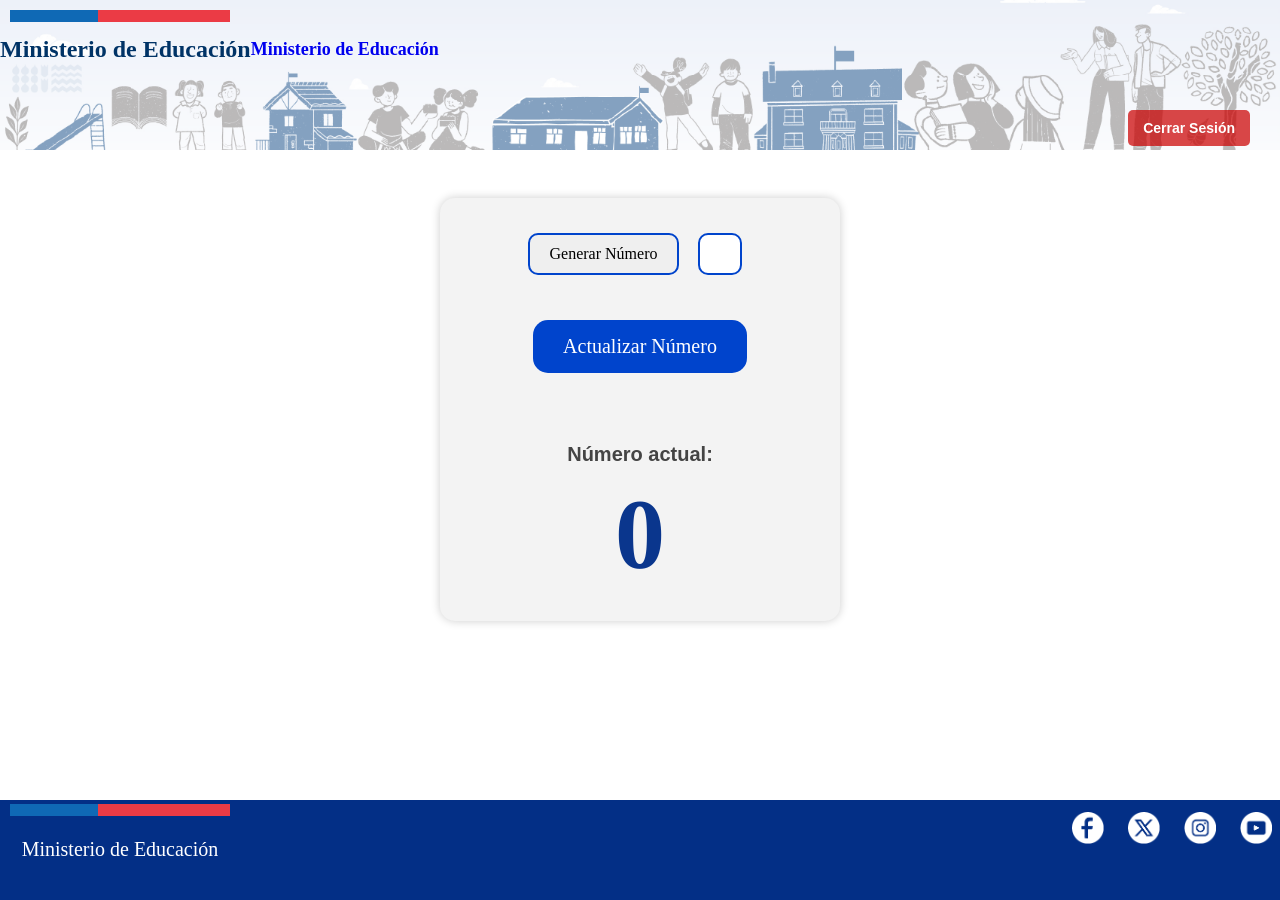
==== index.html @ 26e77a11 "se modifica base" ====
<!DOCTYPE html>
<html lang="es">
<head>
    <!-- Sistema numerador - By JRichard -->
    <meta charset="UTF-8">
    <meta name="viewport" content="width=device-width, initial-scale=1.0">
    <title>Sistema de Números</title>
    <script src="https://code.jquery.com/jquery-3.6.0.min.js"></script>
    <link rel="stylesheet" href="css/control_styles.css">
</head>
<body>

    <div id="headerBackground"></div> <!-- Fondo de la cabecera -->

    <div id="logo_sup"></div>

    <div id="contenedor">
        <h1>Ministerio de Educación</h1>
        <h2>
            <a href="https://mineduc.cl">Ministerio de Educación</a>
        </h2>
    </div>	

    <!-- Mostrar el nombre de usuario -->
    <div id="nombreUsuario"></div>
    <a href="logout.php" id="cerrarSesion" onclick="cerrarVentana()">Cerrar Sesión</a>
    
    <div id="contenedorCentral">
        <div>
            <button id="generarNumero">Generar Número</button>
            <input type="number" id="nuevoNumero" name="nuevoNumero" required>
        </div>
        <button id="actualizarNumero">Actualizar Número</button>
        <p>Número actual: <span id="numeroActual">0</span></p>
    </div>

    <footer id="container_footer">
        <div id="mi-contenedor_footer">
            <section>
                <div id="barra_footer">
                    <a href="https://mineduc.cl" class="enlace-mineduc" target="_blank">Ministerio de Educación</a>
                </div>
            </section>
            
            <!--Redes sociales-->
            <div class="redes-sociales">
                <a href="http://www.facebook.com/mineduc" target="_blank">
                    <img src="img_redes/facebook.png" alt="Facebook">
                </a>
                <a href="http://twitter.com/mineduc" target="_blank">
                    <img src="img_redes/x.png" alt="Twitter">
                </a>
                <a href="https://www.instagram.com/mineducchile" target="_blank">
                    <img src="img_redes/instagram.png" alt="Instagram">
                </a>
                <a href="https://www.youtube.com/user/mineducchile" target="_blank">
                    <img src="img_redes/youtube.png" alt="YouTube">
                </a>
            </div>
        </div>
    </footer>

    <script src="js/control.js"></script>
</body>
</html>
---- css/control_styles.css ----
* {
    margin: 0;
    padding: 0;
    font-style: normal;
    font-family: 'gobCL';
    box-sizing: border-box;
    text-decoration: none;
 
 /* Contenedor del header */
 #headerBackground {
	position: absolute;
	top: 0;
	left: 0;
	width: 100%;
	height: 150px; /* Ajusta la altura según sea necesario */
	background: url('../img_numerador/Header-Mineduc.png') no-repeat center/cover;
	opacity: 0.5; /* Ajusta la transparencia */
	z-index: -1; /* Para que quede detrás del contenido */
}

#logo_sup {
	position: relative;
	text-align: center;
	padding: 20px;
	z-index: 1;
}
p {
	font-family: 'Segoe UI', Tahoma, Geneva, Verdana, sans-serif; /* Aplica la misma fuente */
	font-size: 14px;
}
input[type="number"] {
  width: 40px; /* Ajusta el ancho según tus necesidades */
  padding: 5px;
  margin: 5px;
  appearance: textfield; /* Para Safari */
  -webkit-appearance: textfield; /* Para Chrome y Safari */
  -moz-appearance: textfield; /* Para Firefox */
  text-align: right; /* Alinea el texto y el cursor a la derecha */
}

input[type="number"]::-webkit-outer-spin-button,
input[type="number"]::-webkit-inner-spin-button {
  -webkit-appearance: none;
  margin: 0;
}
#logo_sup {
	background: url('../img_numerador/logotop.jpg') no-repeat;
    min-width: 220px;
	top: 10PX;
    padding-top: 20px;
	position: relative;
	left: 10px;
}

#contenedor {
	display: flex; /* Activa el modelo de caja flexible */
	justify-content: flex-start; /* Alinea los elementos a la izquierda */
	align-items: center; /* Centra verticalmente los elementos */ 
	height: 2vh; /* Ajusta la altura al 100% del viewport */
	font-size: 12px;
	color: #003366;
	font-family: 'Segoe UI', Tahoma, Geneva, Verdana, sans-serif;
	
	

}
#barraTitulo h1 {
	background-color: #0044cc;
	padding: 20px;
	text-align: center;
	color: white;
	border-radius: 10px;
	margin-top: 40px;
}
/* Logo Contenedor */
		
#cerrarSesion {
	position: absolute;
	top: 10px; /* Ajusta la posición vertical según tus necesidades */
	right: 30px;
	font-family: 'Segoe UI', Tahoma, Geneva, Verdana, sans-serif; /* Aplica la misma fuente */
	font-size: 14px;
	color: #007bff; /* Color azul para un enlace */
	text-decoration: none; /* Elimina el subrayado predeterminado */
	margin-bottom: 30px; /* Agrega un margen inferior de 40px (dos líneas de espacio) */
}
#cerrarSesion:hover {
	text-decoration: underline; /* Subrayar al pasar el mouse */
}
#contenedorCentral {
    display: flex;       /* Flexbox para alinear elementos */
    flex-direction: column; /* Apilar los elementos verticalmente */
    align-items: center;  /* Centra los elementos horizontalmente */
    gap: 40px;           /* Espacio entre los elementos */
    padding: 30px;
    background: #f3f3f3; /* Fondo suave */
    border-radius: 15px;  /* Bordes redondeados */
    box-shadow: 0 0 10px rgba(0, 0, 0, 0.2); /* Sombra suave */
    width: 400px;        /* Ancho del contenedor */
    margin: 140px auto;      /* Centrar el contenedor */
}
#generarNumero, #nuevoNumero {
    display: inline-block;  /* Permite alinear los elementos juntos */
    padding: 10px 20px;
    font-size: 16px;
    border: 2px solid #0044cc; /* Borde azul */
    border-radius: 10px;
    margin-right: 10px;     /* Espacio entre botón e input */
    outline: none;
}
#actualizarNumero {
    padding: 15px 30px;
    font-size: 20px;
    background: #0044cc; /* Color de fondo azul */
    color: white;        /* Texto blanco */
    border: none;
    border-radius: 15px;
    cursor: pointer;      /* Manito al pasar el mouse */
    transition: background 0.3s; /* Transición suave */
}
#actualizarNumero:hover {
    background: #002288; /* Cambio de color al pasar el mouse */
}

/* Centrar y estilizar el contenedor del número */
#contenedorCentral p {
    text-align: center;
    font-size: 20px; /* Tamaño más grande */
    font-weight: bold;
    color: #444; /* Color gris oscuro */
    margin-top: 30px; /* Espaciado superior */
}

#numeroActual {
	display: block;
    font-size: 100px;    /* Tamaño más grande */
    font-weight: bold;  /* Texto en negrita */
    text-align: center; /* Centrado */
    color: #0a368d;     /* Azul */
    margin-top: 10px;
}

#nombreUsuario {
	position: absolute;
	top: 5px;
	right: 10px;
	font-family: 'Segoe UI', Tahoma, Geneva, Verdana, sans-serif; /* Aplica la misma fuente */
	font-size: 14px;
	color: #555;
}

#nombreUsuario, #cerrarSesion {
	position: static; /* Cambia la posición a estática para que fluyan con el contenido */
	text-align: right; /* Alinea el texto a la derecha */
	/*margin-top: 5px;*/ /* Agrega un margen superior para separarlos de la barra de título */
	margin-right: 10px;
}

#cerrarSesion {
    position: absolute;
    top: 110px; /* Margen desde arriba */
    right: 20px; /* Margen desde la derecha */
    background-color: #cc0000b7; /* Rojo */
    color: white; /* Texto en blanco */
    padding: 10px 15px;
    text-decoration: none; /* Quita el subrayado */
    border-radius: 5px; /* Bordes redondeados */
    font-weight: bold;
    transition: background 0.3s ease;
}

#cerrarSesion:hover {
    background-color: #990000; /* Rojo más oscuro al pasar el mouse */
}

#container_footer {
    position: absolute;
    bottom: 0;
    left: 0;
    width: 100%;
    height: 100px;
    background: #032f86; /* Azul */
    color: white; /* Texto blanco */
    text-align: center;
    line-height: 50px; /* Centra verticalmente el texto */
    font-family: 'Segoe UI', Tahoma, Geneva, Verdana, sans-serif; /* Aplica la misma fuente */
}

#mi-contenedor_footer {
    display: flex; /* Activa el modelo de caja flexible */
    flex-direction: row; /* Alinea los elementos horizontalmente */
    justify-content: space-between; /* Espacio entre los elementos */
    align-items: flex-end; /* Alinea los elementos en la parte inferior */
    margin-bottom: 16px; /* Margen inferior */
}

/* Ocultar en pantallas pequeñas y mostrar en mediana */
@media (max-width: 768px) {
    .mi-contenedor {
        display: none; /* Oculta el contenedor */
    }
}

section {
    display: block; /* Muestra el elemento como bloque */
    box-sizing: border-box; /* Incluye el borde en el tamaño total */
}

#barra_footer {
    background: url('../img_numerador/logotop.jpg') no-repeat;
    min-width: 220px;
	top: 0PX;
    padding-top: 20px;
	position: relative;
	left: 10px;
}

.enlace-mineduc {
    text-decoration: none; /* Quitar el subrayado */
    color: white; /* Color del texto */
    font-weight: 500; /* Equivalente a font_ms500 (peso medio) */
    font-size: 20px; /* Tamaño de fuente */
    padding-top: 0px; /* Espaciado superior (equivalente a pt-3 en Bootstrap) */
    display: inline-block; /* Asegura que el padding superior funcione correctamente */
}

/* Cambiar color al pasar el mouse */
.enlace-mineduc:hover {
    color: #ccc; /* Un gris claro para efecto hover */
}

/* Estilo para el texto de derechos de autor en footer */
.redes-sociales {
    display: flex; /* Activa el modelo de caja flexible */
    flex-direction: row; /* Alinea los elementos horizontalmente */
    align-items: center; /* Centra verticalmente los elementos */
    flex-wrap: wrap; /* permite que los iconos pasen a la siguiente linea en pantallas pequeñas */
    justify-content: center; /* Centra horizontalmente los elementos */
    gap: 8px; /* Espacio entre los elementos */
}

/* Alinear los íconos a la derecha en pantallas grandes */
@media (min-width: 768px) {
    .redes-sociales {
        justify-content: flex-end; /* Alinear a la derecha en pantallas medianas en adelante */
    }
}

/* Estilos para los enlaces */
.redes-sociales a {
    text-decoration: none; /* Quitar subrayado */
    padding: 12px 8px; /* Espaciado similar a Bootstrap */
    display: inline-block;
}

/* Estilos para las imágenes */
.redes-sociales img {
    width: 32px; /* Tamaño estándar de ícono */
    height: 32px;
    transition: transform 0.2s ease-in-out; /* Efecto suave */
}

/* Efecto al pasar el mouse */
.redes-sociales img:hover {
    transform: scale(1.1); /* Aumentar tamaño ligeramente */
}
 }
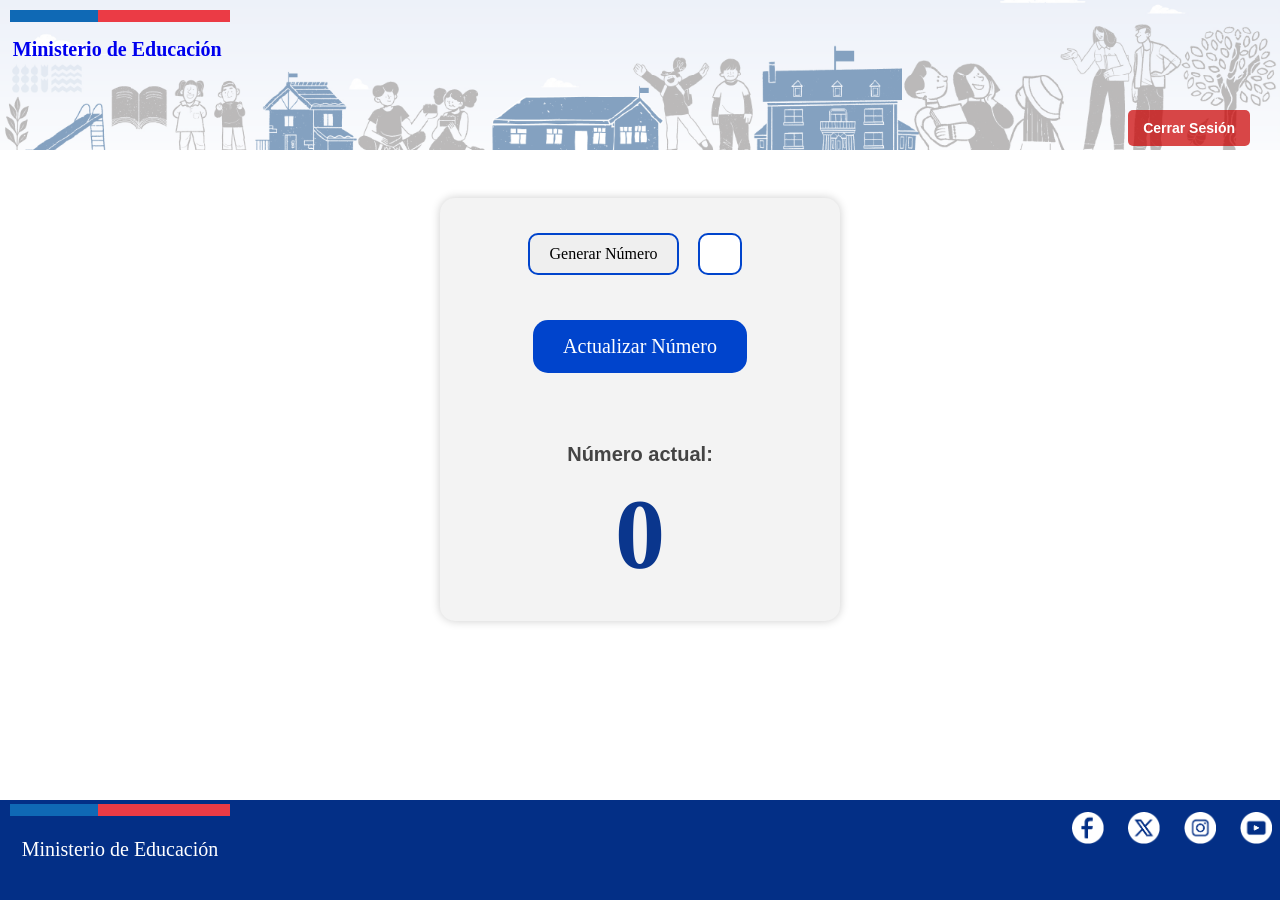
==== commit 306dacc2: "modifica index" ====
--- a/index.html
+++ b/index.html
@@ -15,9 +15,8 @@
     <div id="logo_sup"></div>
 
     <div id="contenedor">
-        <h1>Ministerio de Educación</h1>
         <h2>
-            <a href="https://mineduc.cl">Ministerio de Educación</a>
+            <a href="https://www.mineduc.cl">Ministerio de Educación</a>
         </h2>
     </div>	
 
--- a/css/control_styles.css
+++ b/css/control_styles.css
@@ -64,7 +64,13 @@
 	
 
 }
-#barraTitulo h1 {
+h2 {
+    margin-left:  1%;
+    font-size: 20px;
+    color: red !important;
+    font-family: 'Segoe UI',  GobCl, Tahoma, Geneva, Verdana, sans-serif;
+}
+#barraTitulo h2 {
 	background-color: #0044cc;
 	padding: 20px;
 	text-align: center;
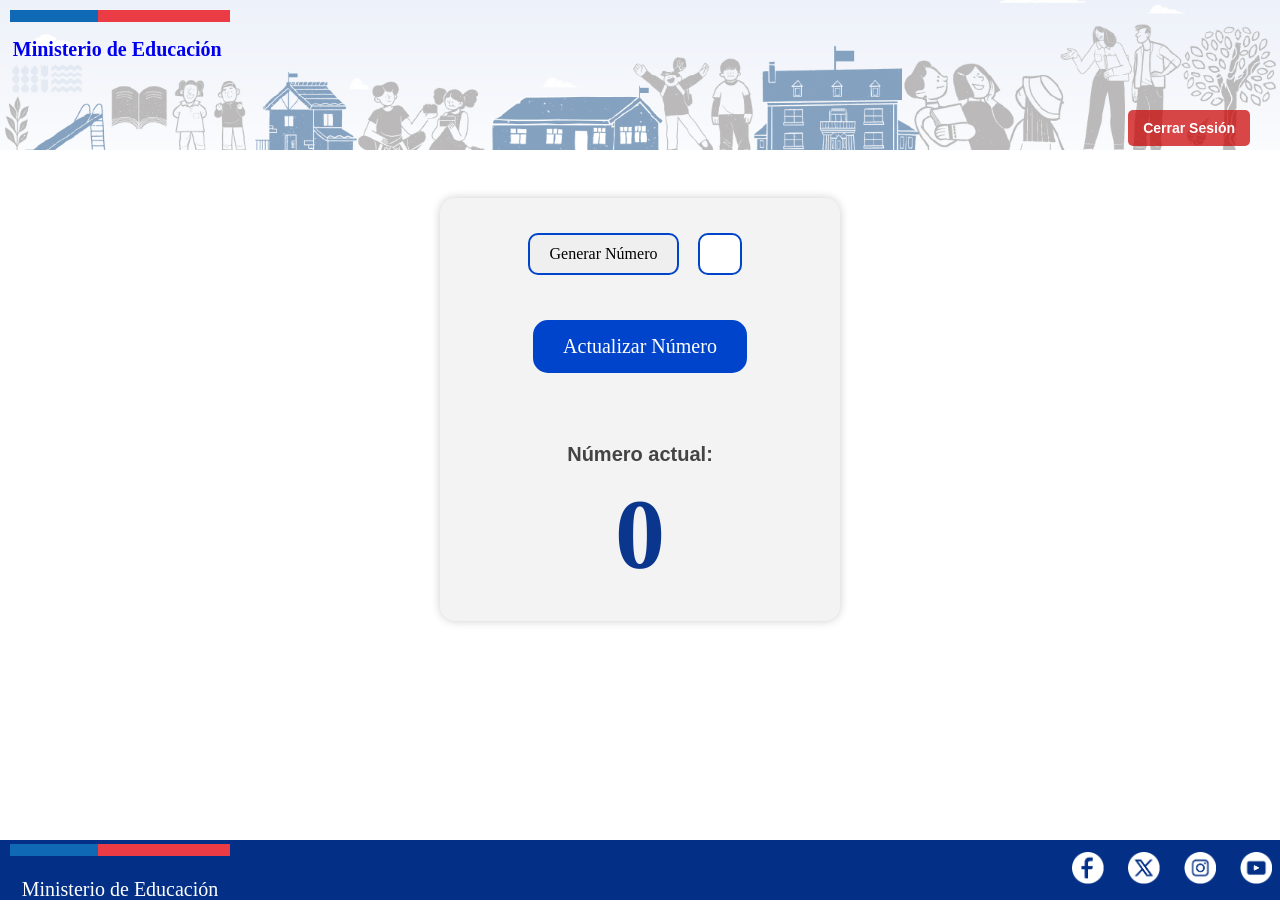
==== commit dc14489d: "index" ====
--- a/index.html
+++ b/index.html
@@ -32,7 +32,8 @@
         <button id="actualizarNumero">Actualizar Número</button>
         <p>Número actual: <span id="numeroActual">0</span></p>
     </div>
-
+    
+<!--Footer-->
     <footer id="container_footer">
         <div id="mi-contenedor_footer">
             <section>
--- a/css/control_styles.css
+++ b/css/control_styles.css
@@ -5,7 +5,9 @@
     font-family: 'gobCL';
     box-sizing: border-box;
     text-decoration: none;
- 
+
+   
+    
  /* Contenedor del header */
  #headerBackground {
 	position: absolute;
@@ -184,7 +186,7 @@
     bottom: 0;
     left: 0;
     width: 100%;
-    height: 100px;
+    height: 60px;
     background: #032f86; /* Azul */
     color: white; /* Texto blanco */
     text-align: center;
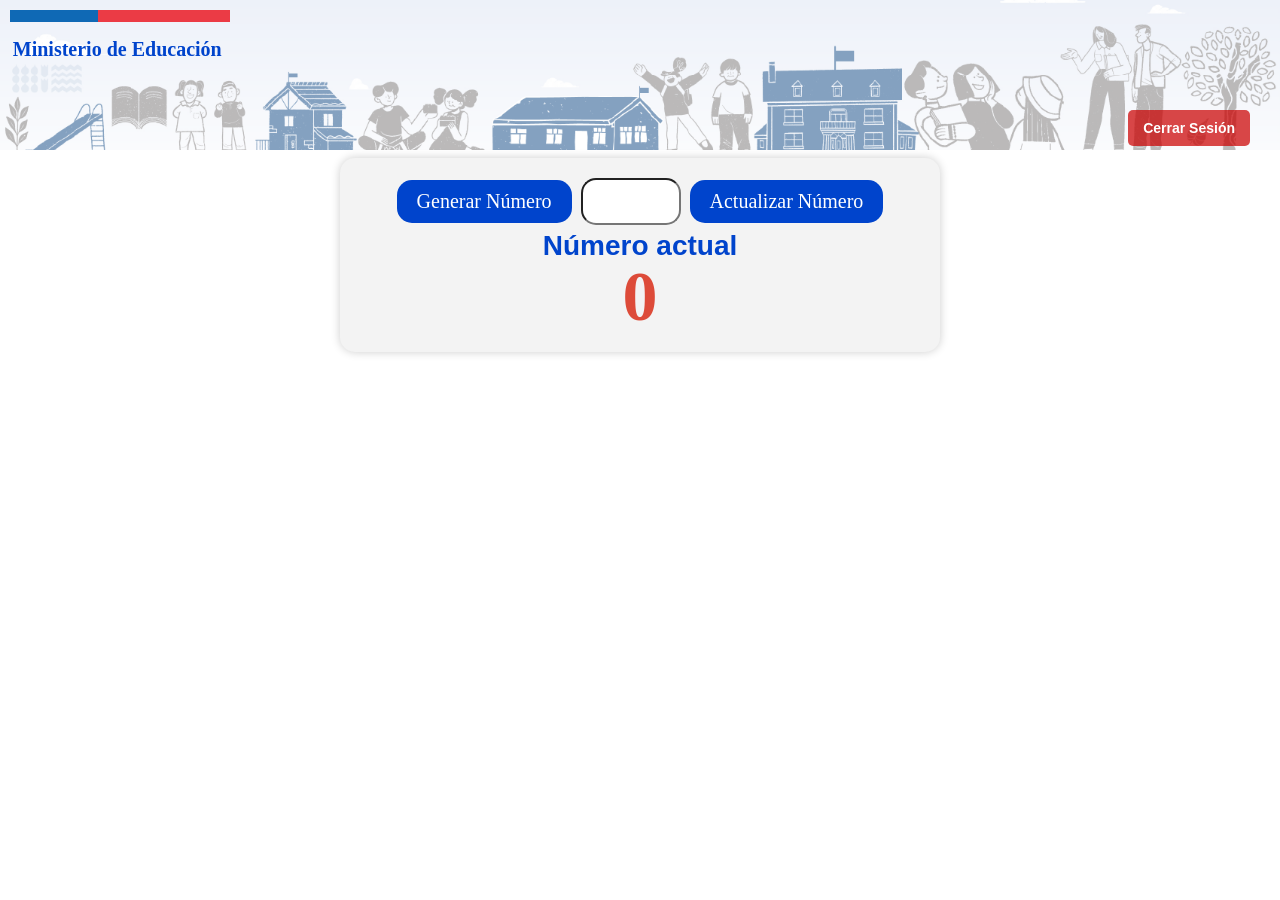
==== commit b1ab7035: "login y mediaq" ====
--- a/index.html
+++ b/index.html
@@ -24,14 +24,21 @@
     <div id="nombreUsuario"></div>
     <a href="logout.php" id="cerrarSesion" onclick="cerrarVentana()">Cerrar Sesión</a>
     
+    <!--Contenedor de generador, actualizador de numero-->
     <div id="contenedorCentral">
         <div>
+            <!--Grupo de Botones Input-->
+            <div id="grupoBotones">
             <button id="generarNumero">Generar Número</button>
-            <input type="number" id="nuevoNumero" name="nuevoNumero" required>
+            <input type="number" id="nuevoNumero" name="nuevoNumero" required>        
+            <button id="actualizarNumero">Actualizar Número</button>
+            </div>
+            <!--Sección del número actual-->
+            <div id="numeroContainer">
+                <p>Número actual</p>
+                <span id="numeroActual">0</span>
+            </div>
         </div>
-        <button id="actualizarNumero">Actualizar Número</button>
-        <p>Número actual: <span id="numeroActual">0</span></p>
-    </div>
     
 <!--Footer-->
     <footer id="container_footer">
@@ -61,5 +68,6 @@
     </footer>
 
     <script src="js/control.js"></script>
+    <script src="js/sinfooter.js"></script>
 </body>
 </html>
--- a/css/control_styles.css
+++ b/css/control_styles.css
@@ -62,8 +62,6 @@
 	font-size: 12px;
 	color: #003366;
 	font-family: 'Segoe UI', Tahoma, Geneva, Verdana, sans-serif;
-	
-	
 
 }
 h2 {
@@ -71,6 +69,11 @@
     font-size: 20px;
     color: red !important;
     font-family: 'Segoe UI',  GobCl, Tahoma, Geneva, Verdana, sans-serif;
+}
+
+h2 a {
+    color: #0044cc;
+    text-decoration: none;
 }
 #barraTitulo h2 {
 	background-color: #0044cc;
@@ -99,25 +102,47 @@
     display: flex;       /* Flexbox para alinear elementos */
     flex-direction: column; /* Apilar los elementos verticalmente */
     align-items: center;  /* Centra los elementos horizontalmente */
-    gap: 40px;           /* Espacio entre los elementos */
-    padding: 30px;
+    gap: 20px;           /* Espacio entre los elementos */
+    padding: 15px; /* Espaciado interno */
     background: #f3f3f3; /* Fondo suave */
     border-radius: 15px;  /* Bordes redondeados */
     box-shadow: 0 0 10px rgba(0, 0, 0, 0.2); /* Sombra suave */
-    width: 400px;        /* Ancho del contenedor */
-    margin: 140px auto;      /* Centrar el contenedor */
-}
-#generarNumero, #nuevoNumero {
-    display: inline-block;  /* Permite alinear los elementos juntos */
+    width: 600px;        /* Ancho del contenedor */
+    margin: 100px auto;      /* Centrar el contenedor */
+    
+}
+
+/*Agrupa botones y el input en una columna*/
+#grupoBonotes {
+    display: flex; /* Activa el modelo de caja flexible */
+    flex-direction: row; /* Alinea los elementos horizontalmente */
+    align-items: center; /* Centra horizontalmente los elementos */
+    justify-content: center; /* Alinea los elementos al centro */
+    gap: 10px; /* Espacio entre los elementos */
+    width: 100%; /* Ancho completo */
+}
+/* Ajuste de tamaño para una buena alineación*/
+#generarNumero #nuevoNumero #actualizarNumero {
+    padding: 15px; /* Espaciado interno */
+    font-size: 14px; /* Tamaño de fuente */
+    border: 2px solid #0044cc; /* Borde azul */
+    border-radius: 10px; /* Bordes redondeados */
+    text-align: center; /* Alinea el texto al centro */
+    cursor: pointer; /* Manito al pasar el mouse */
+}
+/* Ajuste especial para el input */
+#nuevoNumero {
+    width: 100px; /* Ajusta el ancho del input para que encaje bien */
+    text-align: center;
+    padding: 10px 30px; /* Espaciado interno */
+    font-size: 20px; /* Tamaño de fuente */
+    font-weight: 800;
+    border-radius: 15px;
+}
+
+/* Botón generar Numero con mismo tamaño */
+#generarNumero {
     padding: 10px 20px;
-    font-size: 16px;
-    border: 2px solid #0044cc; /* Borde azul */
-    border-radius: 10px;
-    margin-right: 10px;     /* Espacio entre botón e input */
-    outline: none;
-}
-#actualizarNumero {
-    padding: 15px 30px;
     font-size: 20px;
     background: #0044cc; /* Color de fondo azul */
     color: white;        /* Texto blanco */
@@ -125,27 +150,51 @@
     border-radius: 15px;
     cursor: pointer;      /* Manito al pasar el mouse */
     transition: background 0.3s; /* Transición suave */
-}
+
+}
+#generarNumero:hover {
+    background: #002288;
+}
+
+/* Botón de actualizar con mismo tamaño */
+#actualizarNumero {
+    padding: 10px 20px;
+    font-size: 20px;
+    background: #0044cc; /* Color de fondo azul */
+    color: white;        /* Texto blanco */
+    border: none;
+    border-radius: 15px;
+    cursor: pointer;      /* Manito al pasar el mouse */
+    transition: background 0.3s; /* Transición suave */
+}
+
 #actualizarNumero:hover {
-    background: #002288; /* Cambio de color al pasar el mouse */
-}
-
-/* Centrar y estilizar el contenedor del número */
-#contenedorCentral p {
-    text-align: center;
-    font-size: 20px; /* Tamaño más grande */
-    font-weight: bold;
-    color: #444; /* Color gris oscuro */
-    margin-top: 30px; /* Espaciado superior */
-}
-
+    background: #002288;
+}
+/* Número actual */
+#numeroContainer {
+    display: flex; /* Activa el modelo de caja flexible */
+    flex-direction: column; /* Alinea los elementos verticalmente */
+    align-items: center; /* Centra horizontalmente los elementos */
+    text-align: center; /* Alinea el texto al centro */
+}
+/* formato texto actual */
+#numeroContainer p{
+    font-size: 28px; /* Tamaño de fuente */
+    font-weight: bold; /* Negrita */
+    color: #0044cc; /* Azul */
+    margin-bottom: 10px; /* Margen inferior */
+
+}
+/* Número actual */
 #numeroActual {
-	display: block;
-    font-size: 100px;    /* Tamaño más grande */
-    font-weight: bold;  /* Texto en negrita */
-    text-align: center; /* Centrado */
-    color: #0a368d;     /* Azul */
-    margin-top: 10px;
+    margin-top: -15px; /* Ajusta el margen superior para que se superponga al texto */
+    font-size: 70px; /* Tamaño de fuente */
+    font-weight: 800;
+    font-weight: bold; /* Negrita */
+    color: #dd4b39; /* Rojo */
+    text-align: center; /* Alinea el texto al centro */
+  
 }
 
 #nombreUsuario {
@@ -154,7 +203,8 @@
 	right: 10px;
 	font-family: 'Segoe UI', Tahoma, Geneva, Verdana, sans-serif; /* Aplica la misma fuente */
 	font-size: 14px;
-	color: #555;
+    font-weight: 700; /* Peso normal */
+	color: #383838;
 }
 
 #nombreUsuario, #cerrarSesion {
@@ -272,4 +322,38 @@
 .redes-sociales img:hover {
     transform: scale(1.1); /* Aumentar tamaño ligeramente */
 }
- }+
+@media (max-width: 600px) { /* Ajusta el tamaño según necesites */
+    footer {
+        display: none;
+    }
+}
+@media (max-width: 800px) {
+    footer {
+        display: none !important;
+    }
+}
+/*Media query para  ajustar el tamaño de la imagen en pantallas pequeñas
+CIERRA SESION Y NOMBRE DE USUARIO   */
+@media screen and (max-width: 800px) and (max-height: 600px) {
+    #cerrarSesion {
+        position: absolute !important;
+        top: 32px !important;  /* Ajusta para que esté más cerca */
+        right: 10px !important;
+        font-size: 12px !important;
+        padding: 5px 10px !important;
+        margin-bottom: 0 !important;
+        background-color: #cc0000b7 !important; /* Prueba con un color diferente */
+    }
+
+    #nombreUsuario {
+        position: absolute !important;
+        top: 5px !important;  /* Ajusta para que esté más cerca */
+        right: 10px !important;
+        font-size: 12px !important;
+        padding: 5px 4px !important;
+        margin-bottom: 0 !important;
+    }
+}
+
+} 
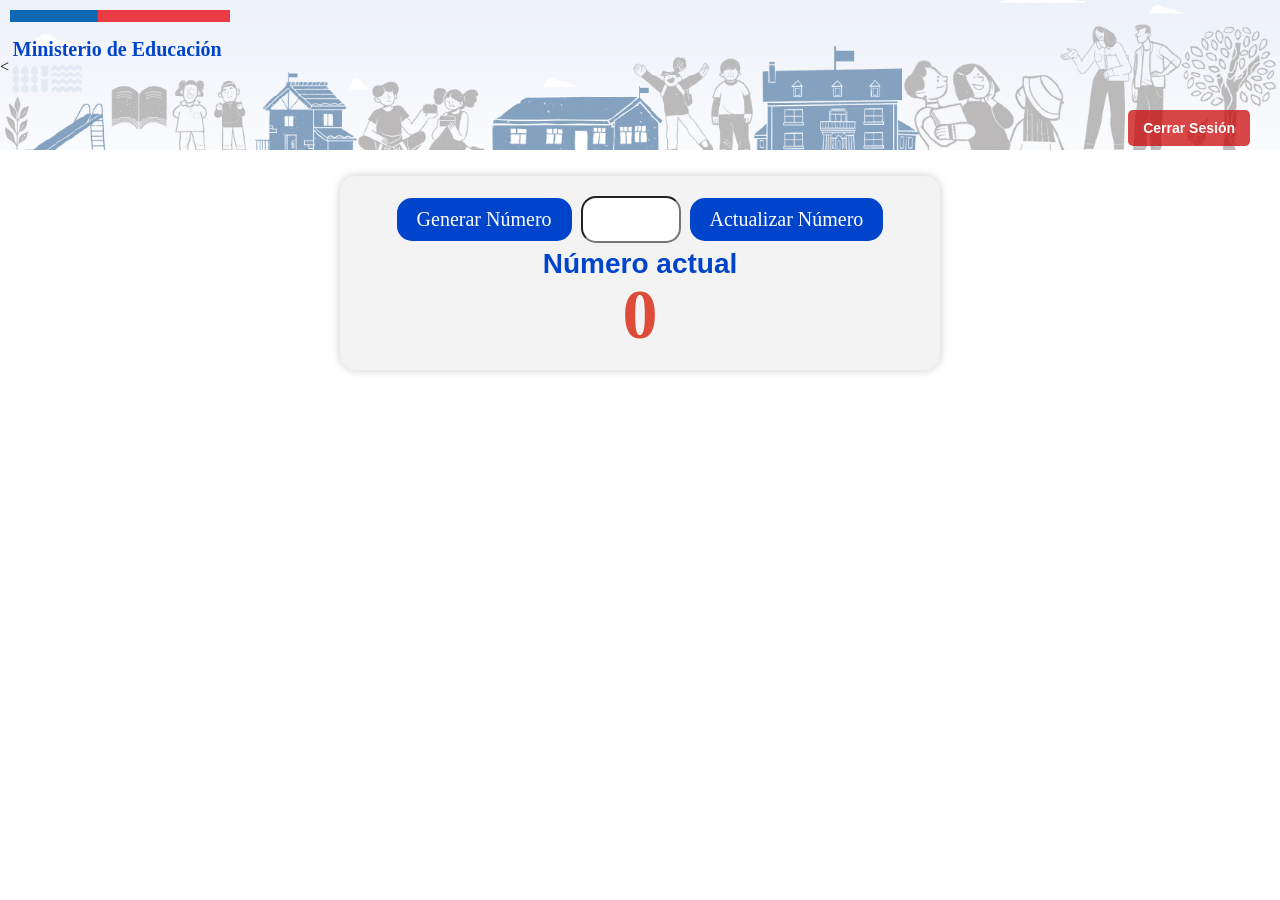
==== commit 9a7b1018: "cierrre login" ====
--- a/index.html
+++ b/index.html
@@ -20,9 +20,10 @@
         </h2>
     </div>	
 
-    <!-- Mostrar el nombre de usuario -->
-    <div id="nombreUsuario"></div>
-    <a href="logout.php" id="cerrarSesion" onclick="cerrarVentana()">Cerrar Sesión</a>
+    <<!-- Mostrar el nombre de usuario -->
+<div id="nombreUsuario"></div>
+<a href="logout.php" id="cerrarSesion" onclick="cerrarTodasLasVentanas(); return false;">Cerrar Sesión</a>
+
     
     <!--Contenedor de generador, actualizador de numero-->
     <div id="contenedorCentral">
@@ -49,7 +50,7 @@
                 </div>
             </section>
             
-            <!--Redes sociales-->
+            <!--Redes sociales
             <div class="redes-sociales">
                 <a href="http://www.facebook.com/mineduc" target="_blank">
                     <img src="img_redes/facebook.png" alt="Facebook">
@@ -64,10 +65,22 @@
                     <img src="img_redes/youtube.png" alt="YouTube">
                 </a>
             </div>
+            -->
         </div>
     </footer>
 
     <script src="js/control.js"></script>
     <script src="js/sinfooter.js"></script>
+    <script>
+        function cerrarTodasLasVentanas() {
+            // Si la ventana emergente sigue abierta, redirigirla a logout.php
+            if (window.opener && !window.opener.closed) {
+                window.opener.location.href = 'logout.php';
+            }
+        
+            // Redirigir la ventana actual a logout.php
+            window.location.href = 'logout.php';
+        }
+        </script>
 </body>
 </html>
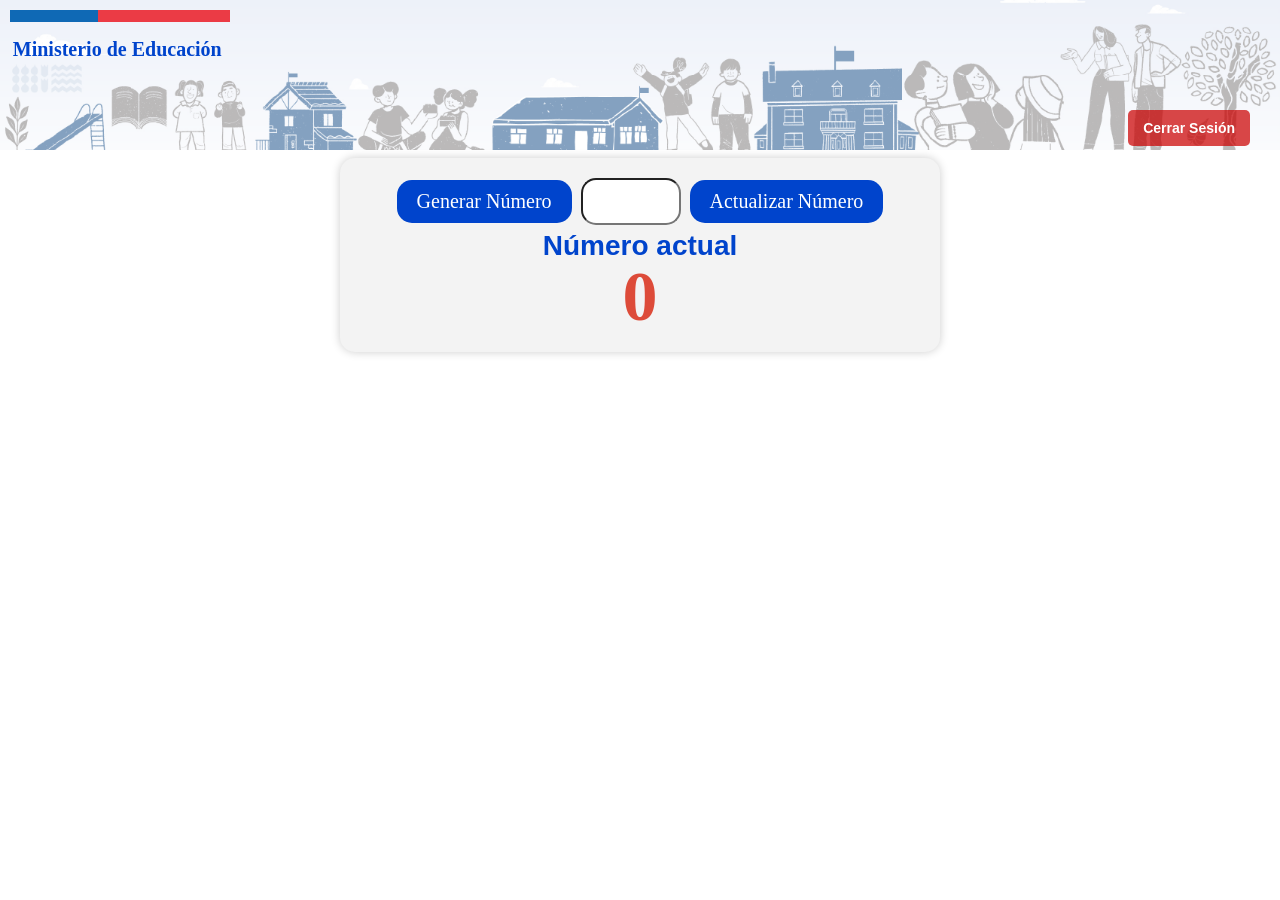
==== commit 3cabbad9: "LDAP errores de navgadores" ====
--- a/index.html
+++ b/index.html
@@ -20,7 +20,7 @@
         </h2>
     </div>	
 
-    <<!-- Mostrar el nombre de usuario -->
+    <!-- Mostrar el nombre de usuario -->
 <div id="nombreUsuario"></div>
 <a href="logout.php" id="cerrarSesion" onclick="cerrarTodasLasVentanas(); return false;">Cerrar Sesión</a>
 
@@ -82,5 +82,21 @@
             window.location.href = 'logout.php';
         }
         </script>
+
+<script>
+    document.addEventListener("DOMContentLoaded", function () {
+        fetch("verificar_sesion.php?nocache=" + new Date().getTime()) // Evita caché
+            .then(response => response.json())
+            .then(data => {
+                if (data.sesion_activa) {
+                    document.getElementById("nombreUsuario").textContent = "Bienvenido, " + data.nombre_completo;
+                } else {
+                    window.location.href = "login.php";
+                }
+            })
+            .catch(error => console.error("Error al obtener la sesión:", error));
+    });
+    </script>
+    
 </body>
 </html>
